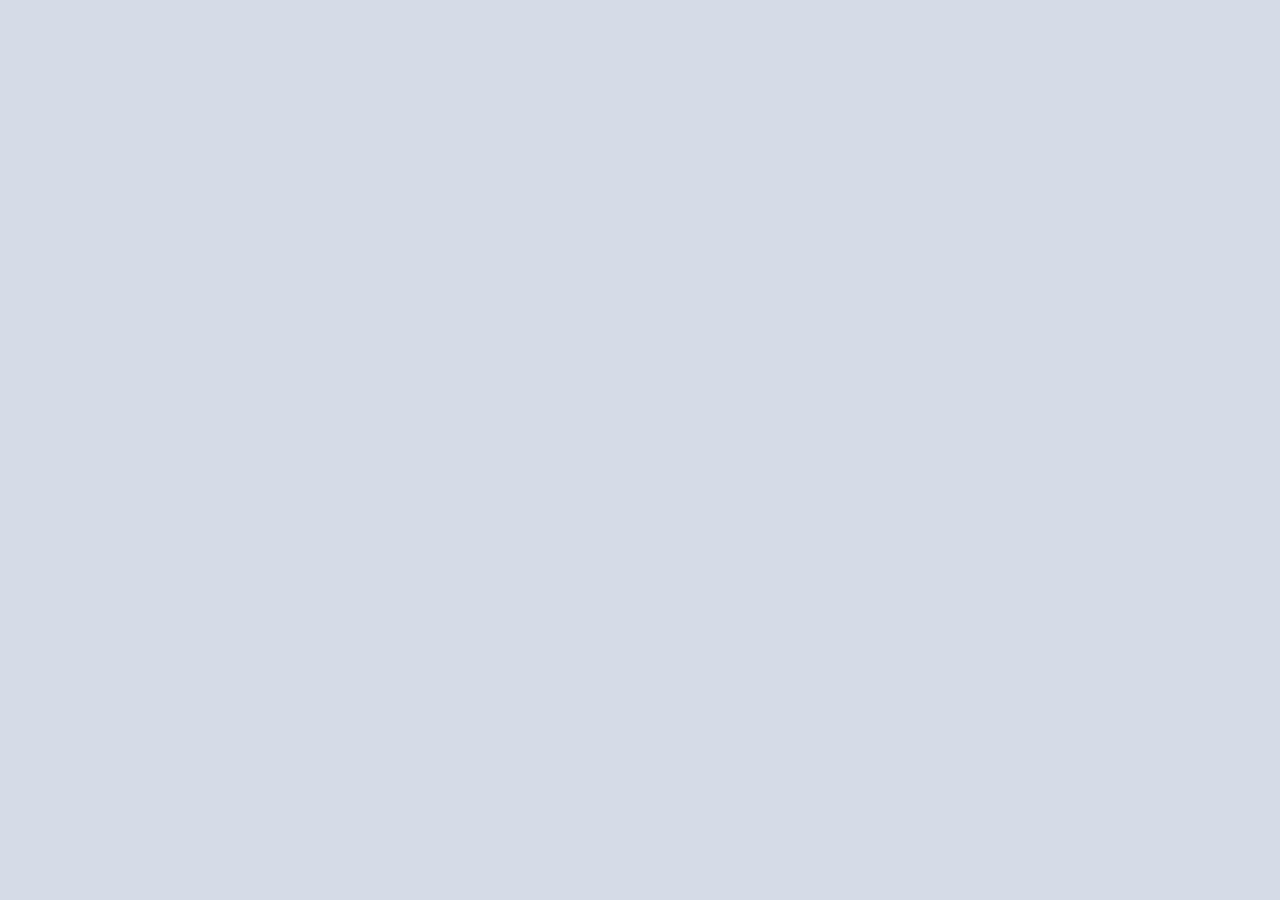
==== login.html @ 0eb7c715 "added login page" ====
<!DOCTYPE html>
<html lang="en">
<head>
    <meta charset="UTF-8">
    <meta http-equiv="X-UA-Compatible" content="IE=edge">
    <meta name="viewport" content="width=device-width, initial-scale=1.0">
    <title>Administrator Login Page</title>
    <link rel="stylesheet" href="/assets/style.css">
</head>
<body>
    
</body>
</html>
---- assets/style.css ----
:root
{
    --primary-color: #d5dbe7;
    --secondary-color: #212121;
    --list-color: #a9a9a9;
    --fc-border-color: #212121;
}

.dark-theme
{
    --primary-color: #000106;
    --secondary-color: #fff;
    --list-color: #3a3a3a;
    --fc-border-color: #fff;
}
html, body {
    margin: 0;
    padding: 0;
    font-family: Arial, Helvetica Neue, Helvetica, sans-serif;
    font-size: 15px;
    background-color: var(--primary-color);
    color: var(--secondary-color);
    height: 100svh;
}

.logo {
    top: 0;
    left: 0;
    position: relative; /* establish nearest positioned ancestor for child */
}

.logo img {
    position: absolute; /* take the image out of document flow */
    top: 0; /* align the top of the image with the top of the .logo container */
    left: 0; /* align the left of the image with the left of the .logo container */
    width: 80px;
}


#calendar {
    width: 70%;
    height: 100%;
    margin: 0 20px;
}

.theme
{
    margin: 0 auto;
}

.btn-holder
{
    width: 100%;
    display: flex;
    justify-content: center;
    padding-top: 25px;
}

.theme
{
    background: var(--primary-color);
    color: var(--secondary-color);
    border: 1px solid var(--secondary-color);
    padding: 10px 20px;
    border-radius: 20px;
}

.theme:hover
{
    background: var(--secondary-color);
    color: var(--primary-color);
}

.container
{
    height: 85svh;
    width: 100%;
    display: flex;
    flex-wrap: wrap;
    justify-content: center;
    margin: 0 auto;
}

.expanded-view
{
    background-color: var(--list-color);
    color: var(--secondary-color);
    height: 100%;
    width: 20%;
    padding: 0 20px;
    border-radius: 10px;
}

#top {
    background: var(--list-color);
    border-bottom: 1px solid #ddd;
    padding: 0 10px;
    line-height: 40px;
    font-size: 12px;
}

.tzo {
    color: var(--secondary-color);
}

.fc-event:hover 
{
    cursor: pointer;
}

nav
{
    display: flex;
    justify-content: space-between;
    margin: 0 30px;
}

nav div
{
    margin: auto 0;
}
nav ul
{
    display: flex;
}

nav ul li
{
    list-style-type: none;
    margin-right: 30px;
}

nav ul li a
{
    text-decoration: none;
    color: var(--secondary-color);
}
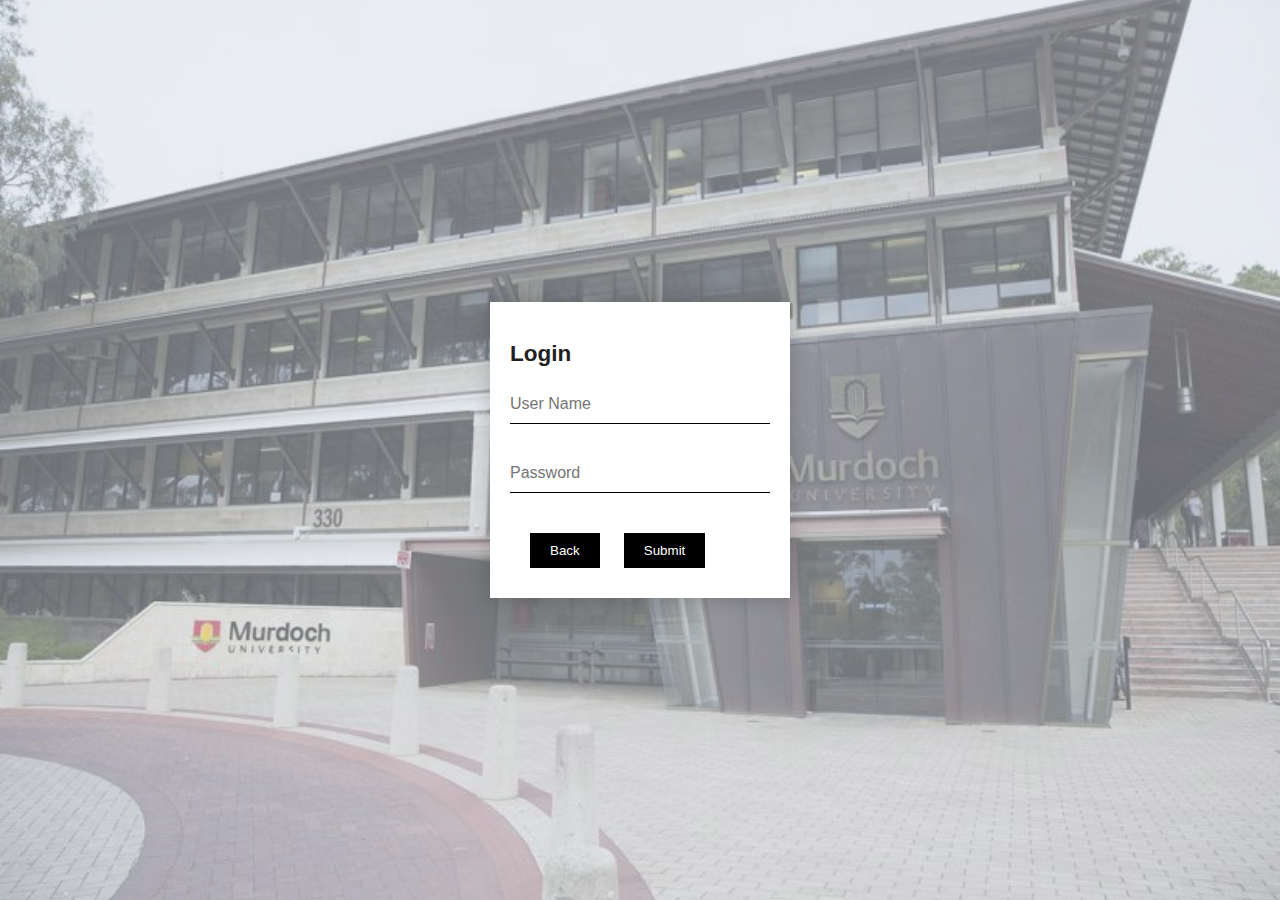
==== commit 4f483bd7: "basic login page set up" ====
--- a/login.html
+++ b/login.html
@@ -7,7 +7,24 @@
     <title>Administrator Login Page</title>
     <link rel="stylesheet" href="/assets/style.css">
 </head>
-<body>
-    
-</body>
+<body class="login_page">
+    <div class="login-box">
+      <h2>Login</h2>
+      <form>
+        <div class="user-box">
+            <input type="text" name="username" required placeholder="User Name">
+        </div>
+        <div class="user-box">
+            <input type="password" name="password" required placeholder="Password">
+        </div>
+        <a href="index.html">
+          <button>Back</button>
+        </a>
+        <button type="submit">
+          Submit
+        </button>
+      </form>
+    </div>
+  </body>
+  
 </html>--- a/assets/style.css
+++ b/assets/style.css
@@ -134,4 +134,73 @@
 {
     text-decoration: none;
     color: var(--secondary-color);
-}+}
+
+
+
+body.login_page {
+    min-height: 100vh;
+    display: flex;
+    align-items: center;
+    justify-content: center;
+    position: relative;
+}
+
+body.login_page::before {
+    content: "";
+    position: absolute;
+    top: 0; 
+    bottom: 0;
+    left: 0; 
+    right: 0;
+    background-image: url("../images/murdoch_background.jpeg"); 
+    background-repeat: no-repeat;
+    background-position: center;
+    background-attachment: fixed;
+    background-size: cover;
+    opacity: 0.5;
+}
+
+.login-box {
+    background: #ffffff;
+    padding: 20px;
+    width: 80%;
+    max-width: 300px;
+    min-height: 200px;
+    box-shadow: 0px 0px 20px 0px rgba(0,0,0,0.2);
+    box-sizing: border-box;
+    z-index: 1;
+  }
+  
+  .user-box {
+    position: relative;
+  }
+  
+  .user-box input[type="text"], .user-box input[type="password"] {
+    width: 100%;
+    padding: 10px 0;
+    font-size: 16px;
+    color: #000;
+    margin-bottom: 30px;
+    border: none;
+    outline: none;
+    background: none;
+    border-bottom: 1px solid #000;
+  }
+  
+  .login-box a {
+    padding: 10px 20px;
+    text-align: center;
+    text-decoration: none;
+    display: inline-block;
+  }
+  
+  .login-box button {
+    padding: 10px 20px;
+    text-align: center;
+    border: none;
+    background: #000;
+    color: #fff;
+    text-decoration: none;
+    display: inline-block;
+  }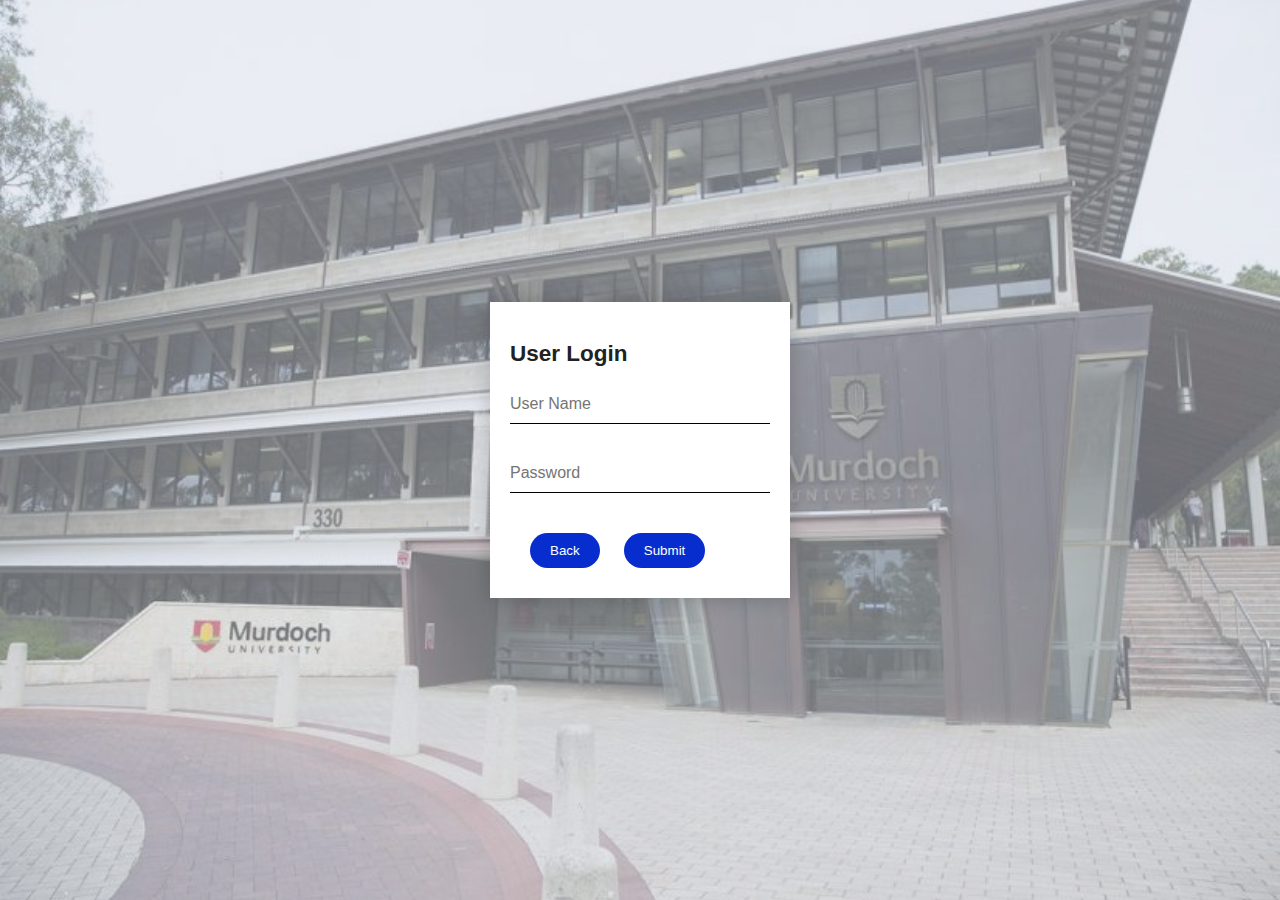
==== commit a268fa79: "slight change of style to button" ====
--- a/login.html
+++ b/login.html
@@ -9,7 +9,7 @@
 </head>
 <body class="login_page">
     <div class="login-box">
-      <h2>Login</h2>
+      <h2>User Login</h2>
       <form>
         <div class="user-box">
             <input type="text" name="username" required placeholder="User Name">
--- a/assets/style.css
+++ b/assets/style.css
@@ -199,8 +199,9 @@
     padding: 10px 20px;
     text-align: center;
     border: none;
-    background: #000;
+    background: #082dcf;
     color: #fff;
     text-decoration: none;
     display: inline-block;
+    border-radius: 20px;
   }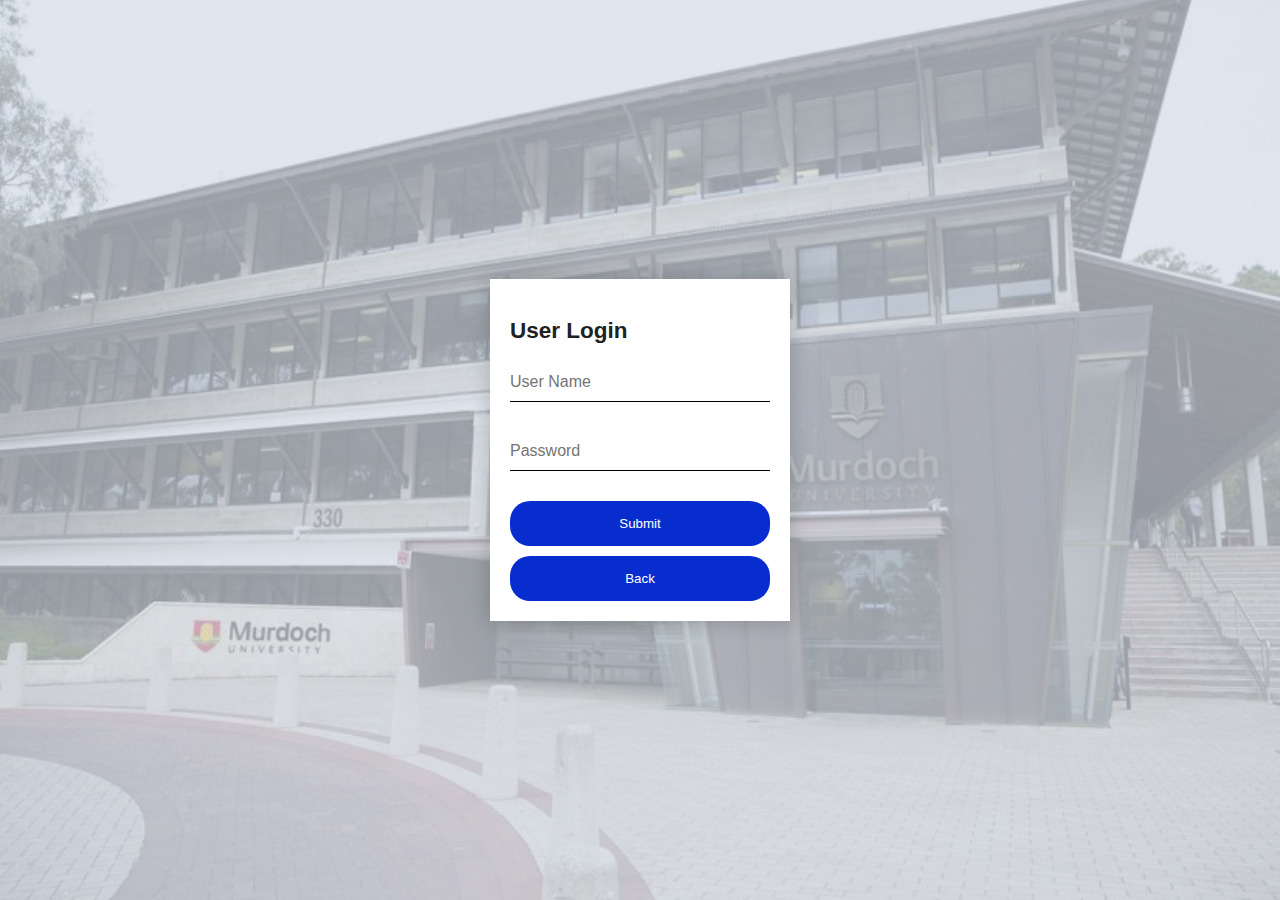
==== commit 0356ee14: "linking login page to main page" ====
--- a/login.html
+++ b/login.html
@@ -17,13 +17,13 @@
         <div class="user-box">
             <input type="password" name="password" required placeholder="Password">
         </div>
-        <a href="index.html">
-          <button>Back</button>
-        </a>
+
         <button type="submit">
           Submit
         </button>
       </form>
+      <button onclick="location.href='index.html'" class="back-btn">Back</button>
+
     </div>
   </body>
   
--- a/assets/style.css
+++ b/assets/style.css
@@ -23,19 +23,12 @@
     height: 100svh;
 }
 
-.logo {
-    top: 0;
-    left: 0;
-    position: relative; /* establish nearest positioned ancestor for child */
-}
 
 .logo img {
-    position: absolute; /* take the image out of document flow */
-    top: 0; /* align the top of the image with the top of the .logo container */
-    left: 0; /* align the left of the image with the left of the .logo container */
-    width: 80px;
-}
-
+    max-width: 80px;
+    min-width: 65px;
+    width: 100%;
+}
 
 #calendar {
     width: 70%;
@@ -112,7 +105,7 @@
 {
     display: flex;
     justify-content: space-between;
-    margin: 0 30px;
+    margin: 0 70px;
 }
 
 nav div
@@ -138,8 +131,9 @@
 
 
 
+
 body.login_page {
-    min-height: 100vh;
+    min-height: 100svh;
     display: flex;
     align-items: center;
     justify-content: center;
@@ -158,7 +152,7 @@
     background-position: center;
     background-attachment: fixed;
     background-size: cover;
-    opacity: 0.5;
+    opacity: 0.3;
 }
 
 .login-box {
@@ -176,7 +170,7 @@
     position: relative;
   }
   
-  .user-box input[type="text"], .user-box input[type="password"] {
+  .user-box input{
     width: 100%;
     padding: 10px 0;
     font-size: 16px;
@@ -196,12 +190,39 @@
   }
   
   .login-box button {
-    padding: 10px 20px;
+    padding: 15px 32px;
     text-align: center;
     border: none;
     background: #082dcf;
     color: #fff;
     text-decoration: none;
     display: inline-block;
+    cursor: crosshair;
     border-radius: 20px;
-  }+    width: 100%
+  }
+
+  .login-box button:hover {
+    background-color: #45a049; 
+    color: white;
+  }
+
+  .back-btn {
+    padding: 15px 32px;
+    text-align: center;
+    border: none;
+    background-color: #4CAF50; 
+    color: white;
+    text-decoration: none;
+    display: inline-block;
+    cursor: crosshair;
+    border-radius: 20px;
+    width: 100%; 
+    margin-top: 10px;
+  }
+  
+  .back-btn:hover {
+    background-color: #45a049; 
+    color: white;
+  }
+  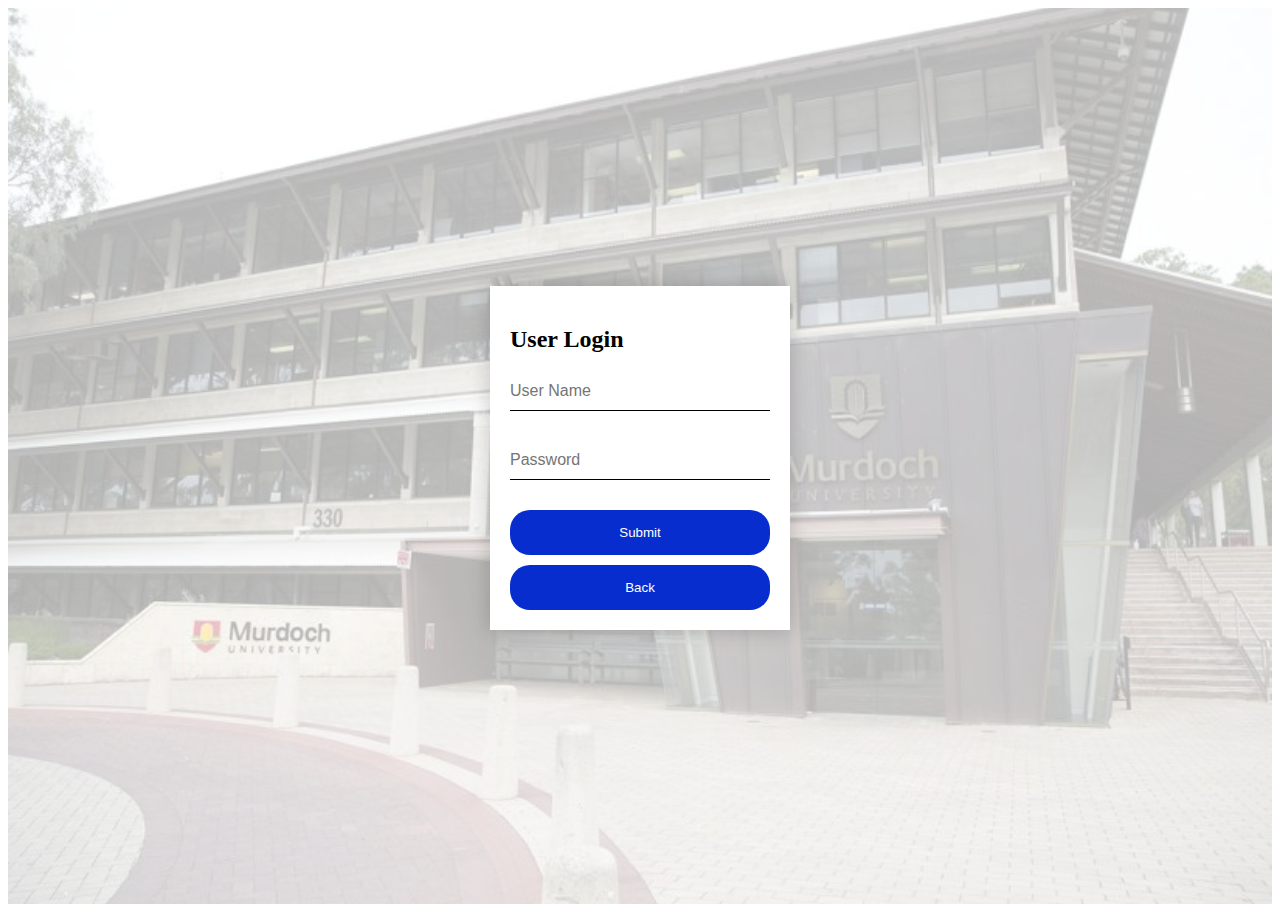
==== commit e82f4358: "Restructuring, Addition of features, etc..." ====
--- a/login.html
+++ b/login.html
@@ -5,12 +5,12 @@
     <meta http-equiv="X-UA-Compatible" content="IE=edge">
     <meta name="viewport" content="width=device-width, initial-scale=1.0">
     <title>Administrator Login Page</title>
-    <link rel="stylesheet" href="/assets/style.css">
+    <link rel="stylesheet" href="assets/login.css">
 </head>
 <body class="login_page">
     <div class="login-box">
       <h2>User Login</h2>
-      <form>
+      <form action="process_login.php" method="post">
         <div class="user-box">
             <input type="text" name="username" required placeholder="User Name">
         </div>
@@ -22,9 +22,23 @@
           Submit
         </button>
       </form>
-      <button onclick="location.href='index.html'" class="back-btn">Back</button>
+      <button onclick="location.href='index.php'" class="back-btn">Back</button>
+    </div>
 
-    </div>
+    <script>
+      var urlParams = new URLSearchParams(window.location.search);
+      if(urlParams.has('error')) {
+        if(urlParams.get('error') === 'loginFailed') {
+          alert('Login Failed. Please check your credentials and try again.');
+          }
+        } else if(urlParams.has('success')) {
+        if(urlParams.get('success') === 'loginSuccess') {
+          alert('Login successfully!');
+          window.location.href = 'index.php';
+        }
+      }
+    </script>
+
   </body>
   
 </html>--- a/assets/login.css
+++ b/assets/login.css
@@ -0,0 +1,123 @@
+body.login_page {
+    min-height: 100svh;
+    display: flex;
+    align-items: center;
+    justify-content: center;
+    position: relative;
+}
+
+body.login_page::before {
+    content: "";
+    position: absolute;
+    top: 0; 
+    bottom: 0;
+    left: 0; 
+    right: 0;
+    background-image: url("/assets/murdoch_background.jpeg"); 
+    background-repeat: no-repeat;
+    background-position: center;
+    background-attachment: fixed;
+    background-size: cover;
+    opacity: 0.3;
+}
+
+.login-box {
+    background: #ffffff;
+    padding: 20px;
+    width: 80%;
+    max-width: 300px;
+    min-height: 200px;
+    box-shadow: 0px 0px 20px 0px rgba(0,0,0,0.2);
+    box-sizing: border-box;
+    z-index: 1;
+  }
+  
+  .user-box {
+    position: relative;
+  }
+  
+  .user-box input{
+    width: 100%;
+    padding: 10px 0;
+    font-size: 16px;
+    color: #000;
+    margin-bottom: 30px;
+    border: none;
+    outline: none;
+    background: none;
+    border-bottom: 1px solid #000;
+  }
+
+  .user-box input:hover{
+    cursor: crosshair;
+    color: red;
+  }
+
+  .user-box select{
+    width: 100%;
+    padding: 10px 0;
+    font-size: 16px;
+    color: #000;
+    margin-bottom: 30px;
+    border: none;
+    outline: none;
+    background: none;
+    border-bottom: 1px solid #000;
+  }
+
+  .user-box select:hover {
+    cursor: crosshair;
+    color: red;
+  }
+  
+  .login-box a {
+    padding: 10px 20px;
+    text-align: center;
+    text-decoration: none;
+    display: inline-block;
+  }
+  
+  .login-box button {
+    padding: 15px 32px;
+    text-align: center;
+    border: none;
+    background: #082dcf;
+    color: #fff;
+    text-decoration: none;
+    display: inline-block;
+    cursor: crosshair;
+    border-radius: 20px;
+    width: 100%
+  }
+
+  .login-box button:hover {
+    background-color: #45a049; 
+    color: white;
+  }
+
+  .back-btn {
+    padding: 15px 32px;
+    text-align: center;
+    border: none;
+    background-color: #4CAF50; 
+    color: white;
+    text-decoration: none;
+    display: inline-block;
+    cursor: crosshair;
+    border-radius: 20px;
+    width: 100%; 
+    margin-top: 10px;
+  }
+  
+  .back-btn:hover {
+    background-color: #45a049; 
+    color: white;
+  }
+  
+  body.account_create {
+    min-height: 100svh;
+    display: flex;
+    align-items: center;
+    justify-content: center;
+    position: relative;
+}